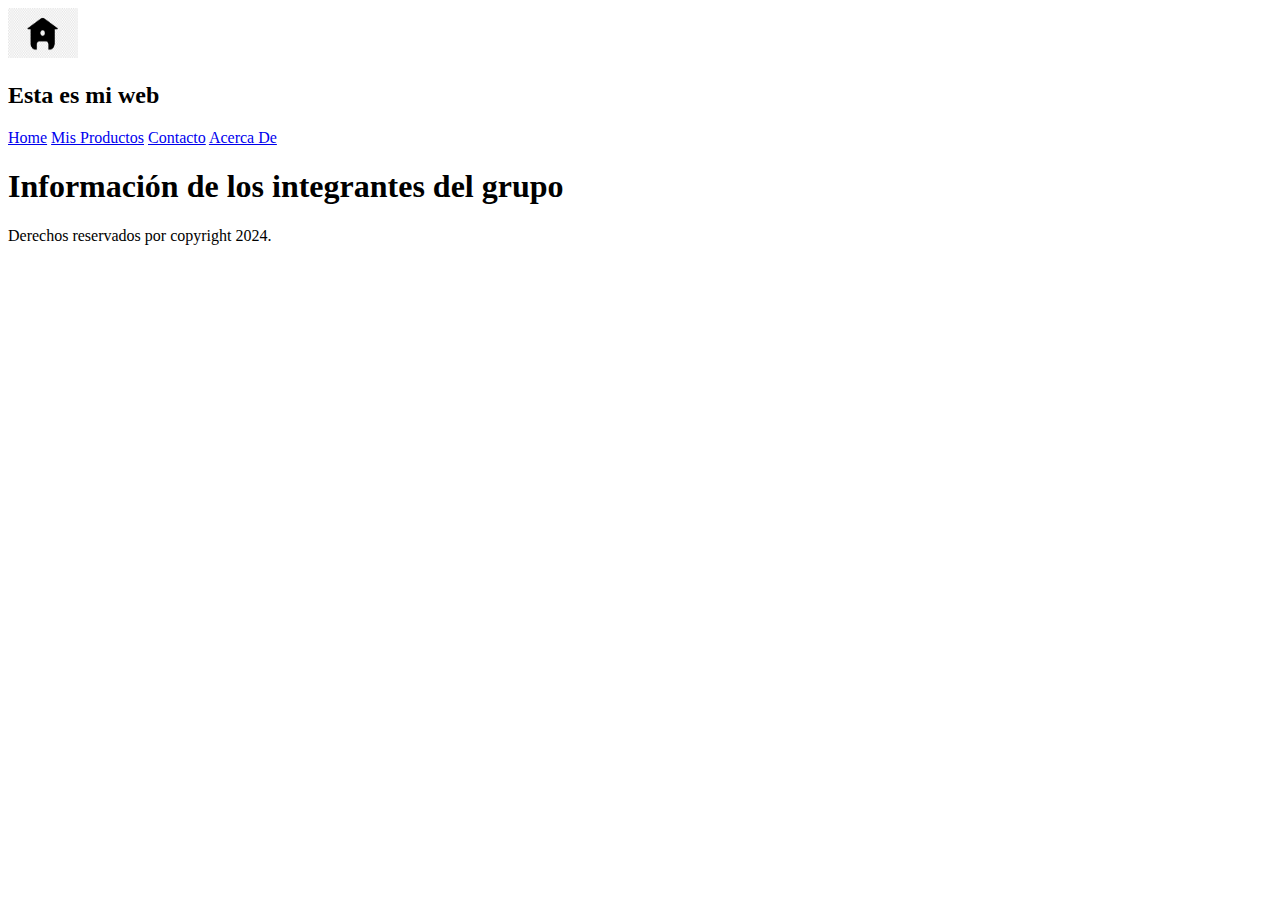
==== acercaDe.html @ 3890ca6d "Caprika Version1" ====
<!DOCTYPE html>
<html lang="es">
<head>
    <meta charset="UTF-8">
    <meta name="viewport" content="width=device-width, initial-scale=1.0">
    <title>Acerca De</title>
</head>
<body>
    <header>
        <img src="assests/Home.png" alt="Home" width="70px" height="50px">
        <h2>Esta es mi web</h2>
    <nav>
        <a href="index.html">Home</a>
        <a href="misProductos.html">Mis Productos</a>
        <a href="contacto.html">Contacto</a>
        <a href="acercaDe.html">Acerca De</a>
    </nav>

    </header>

    <main>
        <h1>Información de los integrantes del grupo</h1>
    </main>

    <footer>
        <p>Derechos reservados por copyright 2024.</p>
    </footer>
</body>
</html>
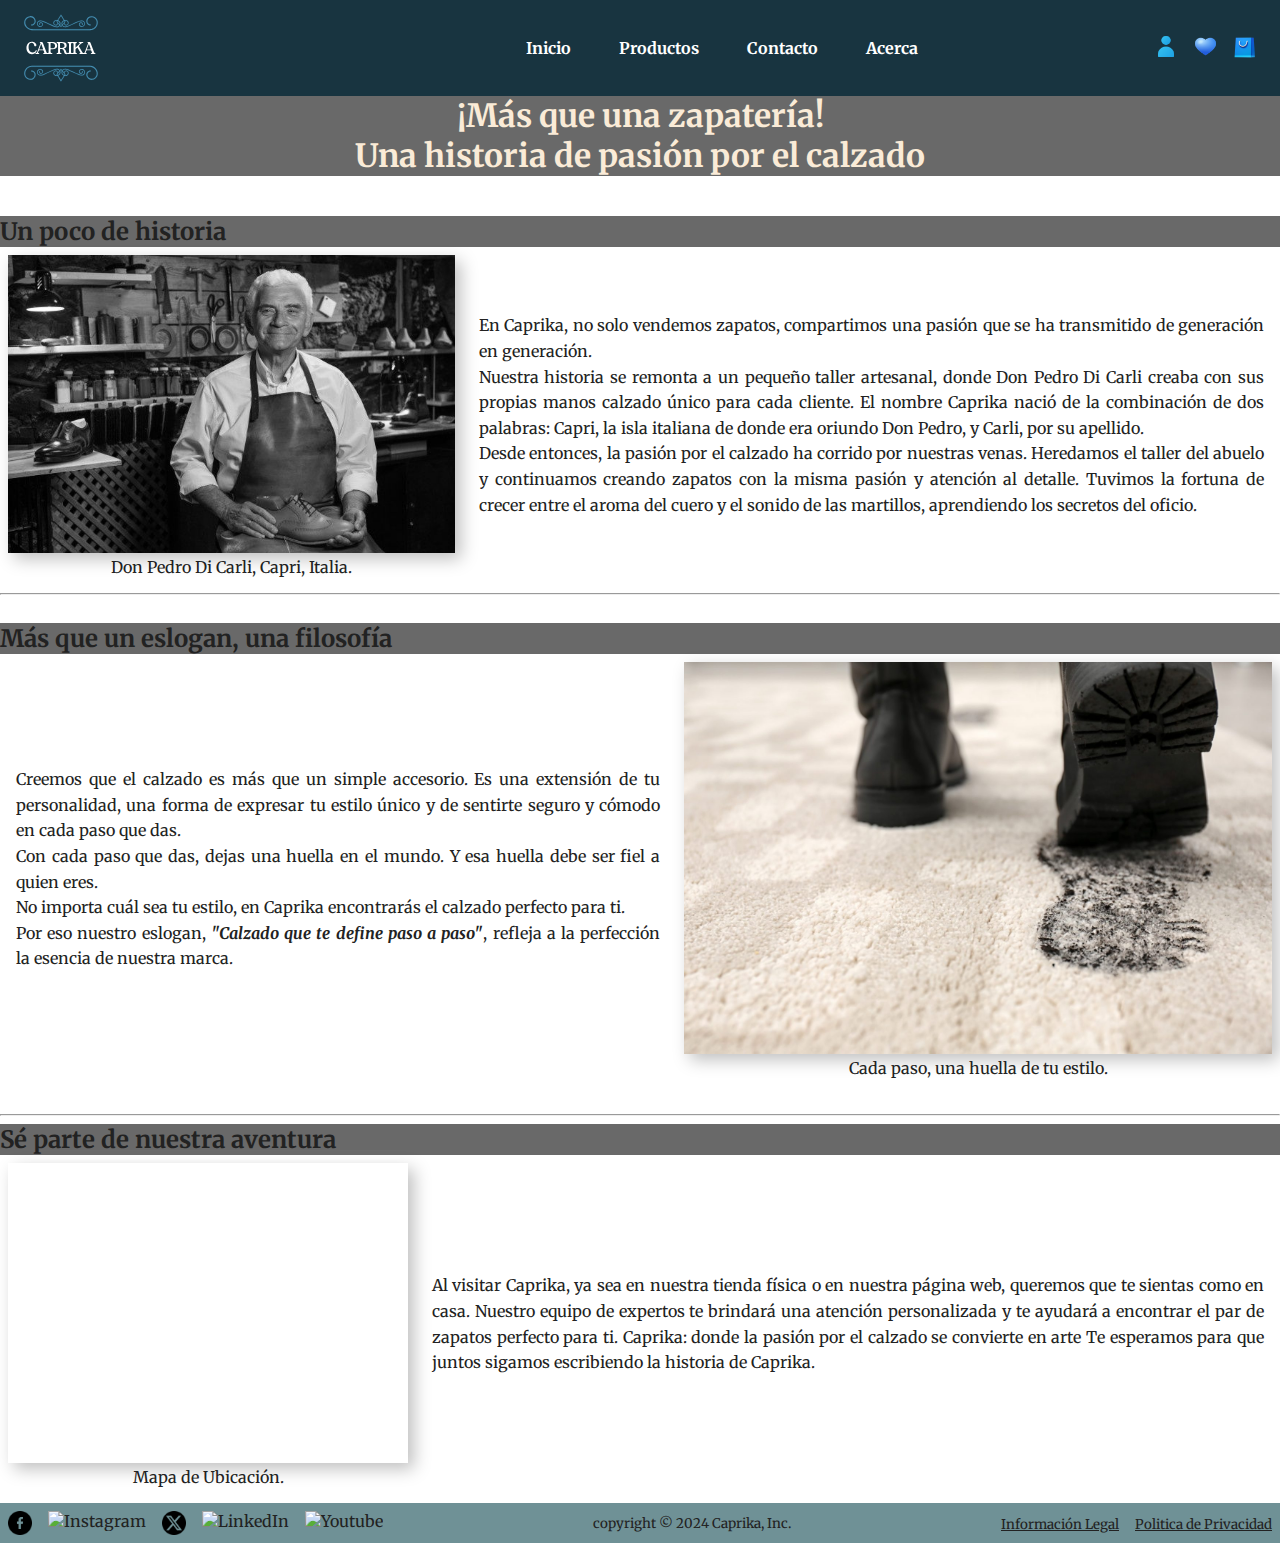
==== commit 38ed4083: "Caprika Version2" ====
--- a/acercaDe.html
+++ b/acercaDe.html
@@ -3,27 +3,119 @@
 <head>
     <meta charset="UTF-8">
     <meta name="viewport" content="width=device-width, initial-scale=1.0">
+    <link rel="preconnect" href="https://fonts.googleapis.com">
+    <link rel="preconnect" href="https://fonts.gstatic.com" crossorigin>
+    <link href="https://fonts.googleapis.com/css2?family=Merriweather:ital,wght@0,300;0,400;0,700;0,900;1,300;1,400;1,700;1,900&family=Montserrat:ital,wght@0,100..900;1,100..900&display=swap" rel="stylesheet">
+    <link rel="stylesheet" href="CSS/style2.css">
+    <link rel="stylesheet" href="CSS/about.css">
+    <link rel="shortcut icon" href="assets/favicon.png" type="image/x-icon">
     <title>Acerca De</title>
 </head>
 <body>
-    <header>
-        <img src="assests/Home.png" alt="Home" width="70px" height="50px">
-        <h2>Esta es mi web</h2>
-    <nav>
-        <a href="index.html">Home</a>
-        <a href="misProductos.html">Mis Productos</a>
-        <a href="contacto.html">Contacto</a>
-        <a href="acercaDe.html">Acerca De</a>
-    </nav>
-
-    </header>
+    <header class="header">
+        <div class="header-container"> 
+            <button class="menu-burguer">
+                <svg xmlns="http://www.w3.org/2000/svg" width="24" height="24" viewBox="0 0 24 24">
+                <path d="M4 6H20V8H4zM4 11H20V13H4zM4 16H20V18H4z"/>
+                </svg>
+                <svg class="hidden" xmlns="http://www.w3.org/2000/svg" width="24" height="24" viewBox="0 0 24 24">
+                <path d="M16.192 6.344L11.949 10.586 7.707 6.344 6.293 7.758 10.535 12 6.293 16.242 7.707 17.656 11.949 13.414 16.192 17.656 17.606 16.242 13.364 12 17.606 7.758z"/>
+                </svg>
+            </button> 
+            <a class="logo" href="index.html">
+                <img src="assets/Sin título-2a.svg" alt="Home">
+                <h2 class="slogan">Calzado que te define paso a paso</h2>
+            </a>
+            <nav class="menu">
+                <a href="index.html">Inicio</a>
+                <a href="misProductos.html">Productos</a>
+                <a href="contacto.html">Contacto</a>
+                <a href="acercaDe.html">Acerca</a>
+            </nav>
+            <nav class="icons">
+                <button class="btn-login">
+                    <img src="assets/user48.png" alt="Login" >
+                </button>
+                <button class="btn-wish-list">
+                    <img src="assets/Corazon.png" alt="Deseados" >
+                </button>
+                <button class="btn-cart">
+                    <img src="assets/bolsa-compras.png" alt="Carrito" >
+                </button>
+            </nav> 
+        </div>               
+</header>
 
     <main>
-        <h1>Información de los integrantes del grupo</h1>
+        <h1>¡Más que una zapatería! <br> Una historia de pasión por el calzado</h1>
+        <br>
+        <br>
+        <h2>Un poco de historia</h2>
+        <div class="history">
+            <p> 
+                En Caprika, no solo vendemos zapatos, compartimos una pasión que se ha transmitido de generación en generación. <br>
+                Nuestra historia se remonta a un pequeño taller artesanal, donde Don Pedro Di Carli creaba con sus propias manos calzado único para cada cliente. 
+                El nombre Caprika nació de la combinación de dos palabras: Capri, la isla italiana de donde era oriundo Don Pedro, y Carli, por su apellido. <br>
+                Desde entonces, la pasión por el calzado ha corrido por nuestras venas. 
+                Heredamos el taller del abuelo y continuamos creando zapatos con la misma pasión y atención al detalle. 
+                Tuvimos la fortuna de crecer entre el aroma del cuero y el sonido de las martillos, aprendiendo los secretos del oficio.
+            </p>
+            <figure>
+                <img src="assets/Historia.jpg" alt="Don Pedro" class="box-shadow-1">
+                <figcaption>Don Pedro Di Carli, Capri, Italia.</figcaption>
+            </figure>
+        </div>
+        <hr>
+        <br>
+        <h2>Más que un eslogan, una filosofía</h2> 
+        <div class="vision">
+            <p> 
+                Creemos que el calzado es más que un simple accesorio.
+                Es una extensión de tu personalidad, una forma de expresar tu estilo único y de sentirte seguro y cómodo en cada paso que das. <br>
+                Con cada paso que das, dejas una huella en el mundo. Y esa huella debe ser fiel a quien eres. <br>
+                No importa cuál sea tu estilo, en Caprika encontrarás el calzado perfecto para ti. <br>
+                Por eso nuestro eslogan, <span>"Calzado que te define paso a paso"</span>, refleja a la perfección la esencia de nuestra marca.          
+            </p>
+            <figure>
+                <img src="assets/huella.jpeg" alt="Huella" class="box-shadow-1">
+                <figcaption>Cada paso, una huella de tu estilo.</figcaption>
+            </figure>
+        </div>
+        <br>
+        <hr> 
+        <h2>Sé parte de nuestra aventura</h2>
+        <div class="location">
+            <p> 
+                Al visitar Caprika, ya sea en nuestra tienda física o en nuestra página web, queremos que te sientas como en casa. 
+                Nuestro equipo de expertos te brindará una atención personalizada y te ayudará a encontrar el par de zapatos perfecto para ti.
+                Caprika: donde la pasión por el calzado se convierte en arte
+                Te esperamos para que juntos sigamos escribiendo la historia de Caprika.
+            </p>
+            <figure>
+            <iframe class="box-shadow-1" src="https://www.google.com/maps/embed?pb=!1m18!1m12!1m3!1d2833.418365814035!2d-58.873893432187714!3d-32.37838543291066!2m3!1f0!2f0!3f0!3m2!1i1024!2i768!4f13.1!3m3!1m2!1s0x95b1b3d39d1d02c1%3A0x43e5249c1e4cc1ff!2sEva%20Per%C3%B3n%20%26%20Avenida%209%20de%20Julio%2C%20Basavilbaso%2C%20Entre%20R%C3%ADos!5e0!3m2!1ses-419!2sar!4v1717023826831!5m2!1ses-419!2sar" width="400" height="300" style="border:0;" allowfullscreen="" loading="lazy" referrerpolicy="no-referrer-when-downgrade">
+            </iframe>
+            <figcaption>Mapa de Ubicación.</figcaption>
+            </figure>
+        </div>
     </main>
 
-    <footer>
-        <p>Derechos reservados por copyright 2024.</p>
+    <footer class="footer">
+        <div class="social-media">
+            <a href="https://www.facebook.com" target="_blank"><img src="assets/Facebook.png" alt="Facebook"></a>
+            <a href="https://www.instagram.com" target="_blank"><img src="assets/Instagram.png" alt="Instagram"></a>
+            <a href="https://www.x.com" target="_blank"><img src="assets/X.png" alt="X"></a>
+            <a href="https://www.linkedin.com" target="_blank"><img src="assets/LinkedIn.png" alt="LinkedIn"></a>
+            <a href="https://www.youtube.com" target="_blank"><img src="assets/Youtube.png" alt="Youtube"></a>
+        </div>
+        <div class="copyright">
+            <p><small>copyright &copy; 2024 Caprika, Inc.</small></p>
+        </div>
+        <div class="legal">
+            <a href="index.html"><p><small>Información Legal</small></p></a>
+            <a href="index.html"><p><small>Politica de Privacidad</small></p></a>
+        </div>
     </footer>
+
+    <script src="main.js"></script>
 </body>
 </html>--- a/CSS/style2.css
+++ b/CSS/style2.css
@@ -0,0 +1,483 @@
+/* ----Custom Properties---- */
+:root{
+    --primary-color: #84d1bc;
+    --secondary-color: #84d1bc;
+    --white-color: #FFF;
+    --white-opacity-color: rgba(255,255,255,0.5);
+    --gray-color: #CCC;
+    --black-color: #000;
+    --black-opacity-color: rgba(0,0,0,0.5);
+    --link-color:rgb(255,255,255);
+    --font:"Merriweather", Sans-Serif;
+    --text-color:#222;
+    --max-width:1200px;
+    --header-height:6rem;
+}
+
+
+/* ----Reset---- */
+html {
+    box-sizing: border-box;
+    font-family: var(--font);
+    font-size: 16px;
+    /* scroll-behavior: smooth; */
+  }
+ 
+*, 
+*:before, 
+*:after {
+box-sizing: inherit;
+}
+
+body{
+    margin: 0;
+    overflow-x: hidden;
+    color:var(--text-color);
+}
+
+a{
+    color: var(--white-color);
+}
+
+h1{
+    margin: 0;
+    font-size: 2rem;
+}
+h2{
+    margin: 0;
+    font-size: 1.5rem;
+}
+h3{
+    margin: 0;
+    font-size: 1.25rem;
+}
+h4{
+    margin: 0;
+    font-size: 1rem;
+}
+h5{
+    margin: 0;
+    font-size: 0.85rem;
+}
+h6{
+    margin: 0;
+    font-size: 0.7rem;
+}
+
+img{
+    max-width: 100%;
+    height: 100%;
+}
+
+p{
+    line-height: 1.6;
+}
+
+/* ----Components---- */
+
+/* ----Utilities---- */
+
+.box-shadow-1{
+    box-shadow: 0.4rem 0.4rem 1rem rgba(0, 0, 0, 0.25);
+}
+
+@keyframes beat {
+    0% {
+      transform: scale(1);
+    }
+    50% {
+      transform: scale(1.09);
+    }
+    100% {
+      transform: scale(1);
+    }
+  }
+  
+.beat {
+    animation: pulse 1.5s linear infinite;
+  }
+
+  /* ----Site Styles---- */
+
+  .container{
+    width: 100vw;
+    height: 100%; 
+    display: grid;
+    grid-template: var(--header-height) repeat(5,1fr) 3rem / 1fr; 
+    gap:0.1rem;
+    grid-template-areas: 
+    "header"
+    "men"
+    "women"
+    "boys"
+    "girls"
+    "trends"
+    "footer";
+}
+
+.header{
+    grid-area: header;
+    position: sticky;
+    top: 0;
+    left: 0;
+    z-index: 999;
+}
+
+.header-container{
+    max-width: 100%;
+    height: var(--header-height);
+    display: flex;
+    justify-content: space-between;
+    align-items: center;
+    gap: 0.5rem;
+    background-color: #183440;
+    padding: 0 1rem;
+}
+
+.menu-burguer{
+    outline: thin solid #458BE1;
+    border: 0;
+    cursor: pointer;
+    background-color: #183440 ;
+}
+
+.menu-burguer svg{
+    fill: #458BE1;
+}
+
+.menu{
+    position: fixed;
+    left: 0;
+    top: var(--header-height);
+    display: flex;
+    flex-direction: column;
+    width: 100%;
+    background-color: #183440;
+    opacity: 0;
+    pointer-events: none;
+    transition: opacity 0.6s ease;
+}
+
+.menu a {
+    padding: 0.5rem 1.5rem;
+    font-size: 1rem;
+    font-weight: bold;
+    text-align: left;
+    text-decoration: none;
+    transition: all 0.4s ease-in;
+  }
+
+.menu a:hover {
+    color: #458BE1; 
+    box-shadow: -0.1px -0.1px 1px 2px;
+} 
+
+.menu.is-active{
+    opacity: 1;
+    pointer-events: auto;
+  }
+
+.hidden{
+    display: none;
+}
+
+.logo {
+    width: auto;
+    min-width: 4rem;
+    height: calc(var(--header-height) - 1rem);
+    display: flex;
+    justify-content: space-evenly;
+    align-items: center;
+    text-decoration: none;
+}
+
+.logo:hover {
+        animation: beat 1.5s linear infinite;
+    }
+    
+.logo img {
+        width: auto;
+        height: 6rem;
+        padding: 0.25rem;
+    }
+        
+.slogan{
+    display: none;
+}
+
+.icons{
+    display: flex;
+    justify-content: space-between;
+    align-items: center;
+}
+
+.icons > button{
+    min-width: 0.5rem;
+    max-height: 2rem;
+    border:0;
+    background-color: #183440;
+    cursor: pointer;
+}
+
+button img{
+    min-width: 0.8rem;
+    max-height: 1.7rem;
+}
+
+.title-section{
+    background-color: var(--black-color);
+    color: var(--white-color);
+    font-size: 1.2rem;
+    font-weight: 200;
+    text-align: center;
+    padding: 0.5rem;
+}
+
+section > a {
+    text-decoration: none;
+    transition: all 0.4s ease-in;
+}
+
+section > a:hover h2{
+    color: #458BE1; 
+    box-shadow: -0.1px -0.1px 1px 2px;
+} 
+
+aside > a {
+    text-decoration: none;
+    transition: all 0.4s ease-in;
+}
+
+aside > a:hover h2{
+    color: #458BE1; 
+    box-shadow: -0.1px -0.1px 1px 2px;
+} 
+
+.men{
+    grid-area: men;
+    display: flex;
+    flex-direction: column;
+    gap:0.1rem;
+}
+
+.women{
+    grid-area: women;
+    display: flex;
+    flex-direction: column;
+    gap:0.1rem;
+}
+
+.boys{
+    grid-area: boys;
+    display: flex;
+    flex-direction: column;
+    gap:0.1rem;
+}
+
+.girls{
+    grid-area: girls;
+    display: flex;
+    flex-direction: column;
+    gap:0.1rem;
+}
+
+.sidebar{
+    display: none;
+}
+
+.trends{
+    grid-area: trends;
+    display: flex;
+    flex-direction: column;
+    gap:0.1rem;
+}
+
+.trends-grid{
+    display: grid;
+    grid-template-columns: repeat(3,1fr);
+    gap: 1rem;
+    margin-top: 0.5rem;
+}
+
+.trends-itm-img{
+    width: 10rem;
+    height: 10rem;
+}
+
+.trends-item{
+    display: flex;
+    flex-direction: column;
+    align-items: center;
+    position: relative;
+    width: 10rem;
+    height: 10rem;
+    border-radius: 1rem;
+    transition: transform 0.4s ease-in-out;
+    transform-origin: center center;
+}
+
+.trends-item:hover{
+    transform: scale(1.1);
+}
+
+.trends-item a{
+   background-color: var(--black-color); 
+   font-size: 1rem;
+   text-decoration: none;
+}
+
+
+.footer{
+    grid-area: footer;
+    margin-top: 0.5rem;
+    margin-bottom: 0;
+    text-align: center;
+    background-color: #6f9196;
+    display: flex;
+    justify-content: space-between;
+    align-items: center;
+}
+
+.social-media{
+    display: flex;
+    justify-content: space-around;
+    align-items: center;
+}
+
+.footer a{
+    height: 2.5rem;
+    margin: 0;
+    padding: 0 0.5rem;
+    text-decoration: none;
+    color:#222;
+}
+
+.footer p{
+    margin:0;
+    padding: 0;
+}
+
+.footer small{
+    margin:0;
+    padding: 0;
+}
+
+.social-media a img{
+    margin: 0.5rem 0;
+    width: 1.5rem;
+    height: 1.5rem;
+}
+
+.copyright{
+    display: flex;
+    align-items: center;
+    height: 2.5rem;
+}
+
+.legal{
+    display: none;
+}
+
+@media screen and (min-width: 48rem){
+    .container{
+        width: 100vw;
+        height: 100vh; 
+        display: grid;
+        grid-template: var(--header-height) repeat(3,1fr) 3rem / repeat(2,1fr);
+        grid-template-areas: 
+        "header header"
+        "men women"
+        "boys girls"
+        "trends trends"
+        "footer footer";
+    }
+
+    .slogan{
+        display: inline-block;
+        width: 12rem;
+        text-align: center;
+        font-family: var(--font);
+        font-size: 1rem;
+        font-weight: 400;
+        font-style: italic;
+        animation: appear 4s ease forwards;
+        opacity: 0;
+    }
+
+    @keyframes appear {
+        0%{
+            opacity: 0;
+        }
+        50%{
+            opacity: 0.5;
+        }
+        100%{
+            opacity:1
+        }
+    }
+
+    .trends-grid{
+        display: grid;
+        grid-template-columns: repeat(4,1fr);
+        gap: 1rem;
+    }
+}
+
+@media screen and (min-width: 64rem){
+    .container{
+        width: 100%;
+        height: 100Vh; 
+        /* margin: auto; */
+        display: grid;
+        grid-template: var(--header-height) repeat(3,1fr) 3rem / repeat(2,1fr) 25vw; 
+        grid-template-areas: 
+        "header header header"
+        "men women sidebar"
+        "boys girls sidebar"
+        "trends trends trends"
+        "footer footer footer";
+    }
+
+    .menu-burguer{
+        display: none;
+    }
+
+    .menu{
+        position: static;
+        width: auto;
+        flex-direction: row;
+        opacity: 1;
+        pointer-events: auto;
+    }
+
+    .menu a:hover{
+        box-shadow: inset 0 -1.5px 0 0;
+    }
+
+    .sidebar{
+        grid-area: sidebar;
+        display: flex;
+        flex-direction: column; 
+        overflow: hidden;
+        gap:0.1rem;
+    }
+    
+    .trends-grid{
+        display: grid;
+        grid-template-columns: repeat(6,1fr);
+        justify-items: center;
+        gap: 1rem;
+    }
+
+    .legal{
+        display: flex;
+        align-items: center;
+        height: 2.5rem;
+       }
+    
+    .legal p{
+        margin: 0.5rem 0;
+        text-decoration: underline;
+    }
+
+}--- a/CSS/about.css
+++ b/CSS/about.css
@@ -0,0 +1,49 @@
+.header-container{
+    max-width: 100%;
+}
+
+h1{
+    text-align: center;
+    background-color: dimgray;
+    color: antiquewhite;
+}
+
+main h2{
+    background-color: dimgray;
+}
+
+span{
+font-style: italic;
+font-weight: bold;
+}
+
+.history, .location{
+    display: flex;
+    flex-direction: row-reverse;
+    align-items: center;
+} 
+
+figure{
+    width: 80rem;
+    text-align: center;
+    margin:0.5rem 0.5rem;
+}
+
+p {
+    padding: 1rem;
+    text-align: justify;
+}
+
+.history img {
+    width: 100%;
+    filter: grayscale(1);
+}
+
+.vision{
+    display: flex;
+    align-items: center;
+}
+
+.vision img {
+    width: 100%;
+}